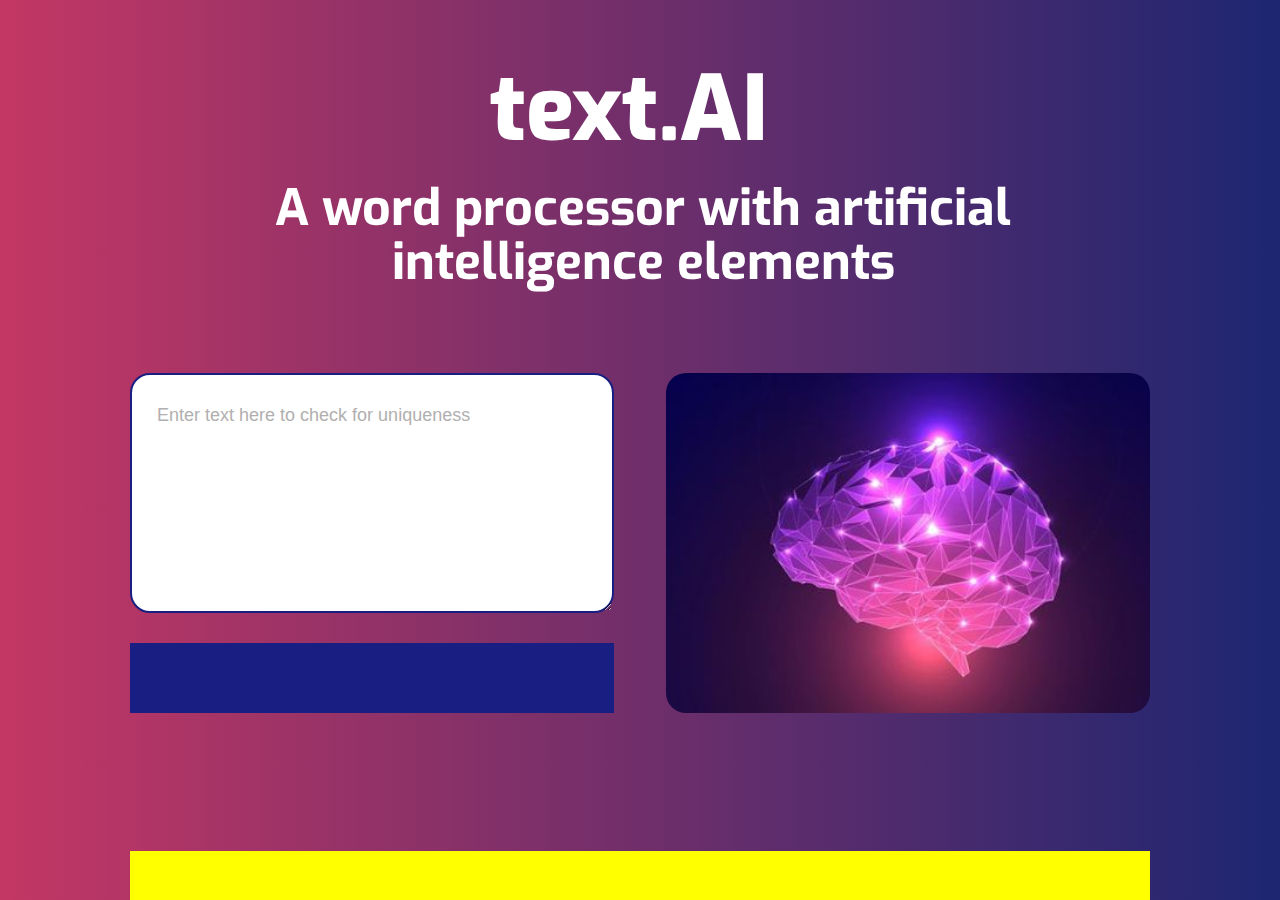
==== index.html @ 9f1c29d3 "first commit" ====
<!DOCTYPE html>
<html lang="en">

<head>
    <meta charset="UTF-8">
    <meta name="viewport" content="width=device-width, initial-scale=1.0">
    <link rel="stylesheet" href="./src/styles/styles.css">
    <title>Workshop</title>
</head>

<body>
    <section class="main-container">
        <section class="title-section">
            <h1>text.AI</h1>
        </section>
        <section class="about-section">
            <h2>A word processor with artificial intelligence elements</h2>
        </section>
        <main>
            <section class="application-field">
                <textarea placeholder="Enter text here to check for uniqueness"></textarea>
                <section class="application-field-select-button">

                </section>
            </section>

            <picture class="image-ai">
            </picture>

        </main>
        <section class="developers-info">
                <section class="developers-info-block">

                </section>
        </section>
    </section>

</body>

</html>
---- src/styles/styles.css ----
@import url("https://fonts.googleapis.com/css2?family=Exo:wght@400;500;600;700;800&display=swap");
* {
  font-family: "Exo", sans-serif;
}
body {
  padding: 0;
  margin: 0;
}
.main-container {
  width: 100%;
  height: 100vh;
  background: linear-gradient(90deg, #c33764 0%, #1d2671 100%);
  overflow-x: hidden;
}
.title-section {
  display: flex;
  justify-content: center;
}
.title-section h1 {
  color: #fff;
  font-size: 90px;
  font-weight: 800;
  font-style: normal;
  margin-top: 50px;
  padding-right: 22px;
  margin-bottom: 0;
}
.about-section {
  display: flex;
  justify-content: center;
}
.about-section h2 {
  width: 70%;
  padding-left: 6px;
  line-height: 54px;
  word-spacing: 0px;
  font-size: 50px;
  text-align: center;
  color: #fff;
  font-weight: bold;
  font-style: normal;
  margin-top: 12px;
}
main {
  display: flex;
  justify-content: space-between;
  margin-left: auto;
  margin-right: auto;
  width: calc(100vw - 260px);
  margin-top: 42px;
}
.application-field {
  justify-items: center;
  display: flex;
  flex-direction: column;
  width: 47.458%;
  min-width: 335px;
}
.application-field textarea {
  width: 100%;
  height: 240px;
  border: 2px solid #191f82;
  border-radius: 20px;
  box-sizing: border-box;
  outline: none;
  font-family: "Roboto", sans-serif;
  padding-left: 25px;
  padding-right: 25px;
  padding-bottom: 30px;
  padding-top: 30px;
  font-size: 18px;
  resize: vertical;
}
.application-field textarea::placeholder {
  color: #b1afaf;
}
.application-field .application-field-select-button {
  background-color: #191f82;
  width: 100%;
  height: 70px;
  margin-top: 30px;
  outline: none;
}
main .image-ai {
  width: 47.458%;
  height: 340px;
  background: url("../image/brain-ai.svg") no-repeat;
  background-size: cover;
  background-position: center;
  min-width: 335px;
  border-radius: 20px;
}
.developers-info {
  width: calc(100vw - 260px);
  height: 60px;
  margin-left: auto;
  margin-right: auto;
  margin-bottom: 100px;
}
.developers-info .developers-info-block {
  margin-top: 138.81px;
  height: 60px;
  background-color: yellow;
}

@media screen and (max-width: 931px) {
  .title-section h1 {
    color: #fff;
    font-size: 50px;
    font-weight: 800;
    font-style: normal;
    margin-top: 50px;
    margin-bottom: 0;
  }
  .about-section h2 {
    font-size: 16px;
    text-align: center;
    color: #fff;
    font-weight: bold;
    font-style: normal;
    margin-top: 30px;
    width: 88.947%;
  }
  main {
    display: flex;
    justify-content: center;
    flex-wrap: wrap-reverse;
  }
  .application-field {
    margin-top: 30px;
  }
  .developers-info .developers-info-block {
    margin-top: 60px;
  }
  main .image-ai {
    width: 88.947%;
  }
  .application-field {
    width: 88.947%;
  }
}

@media screen and (max-width: 376px) {
  main {
    display: flex;
    justify-content: center;
    width: auto;
    margin-left: 0;
    margin-right: 0;
  }
  main .image-ai {
    height: 205px;
  }
}
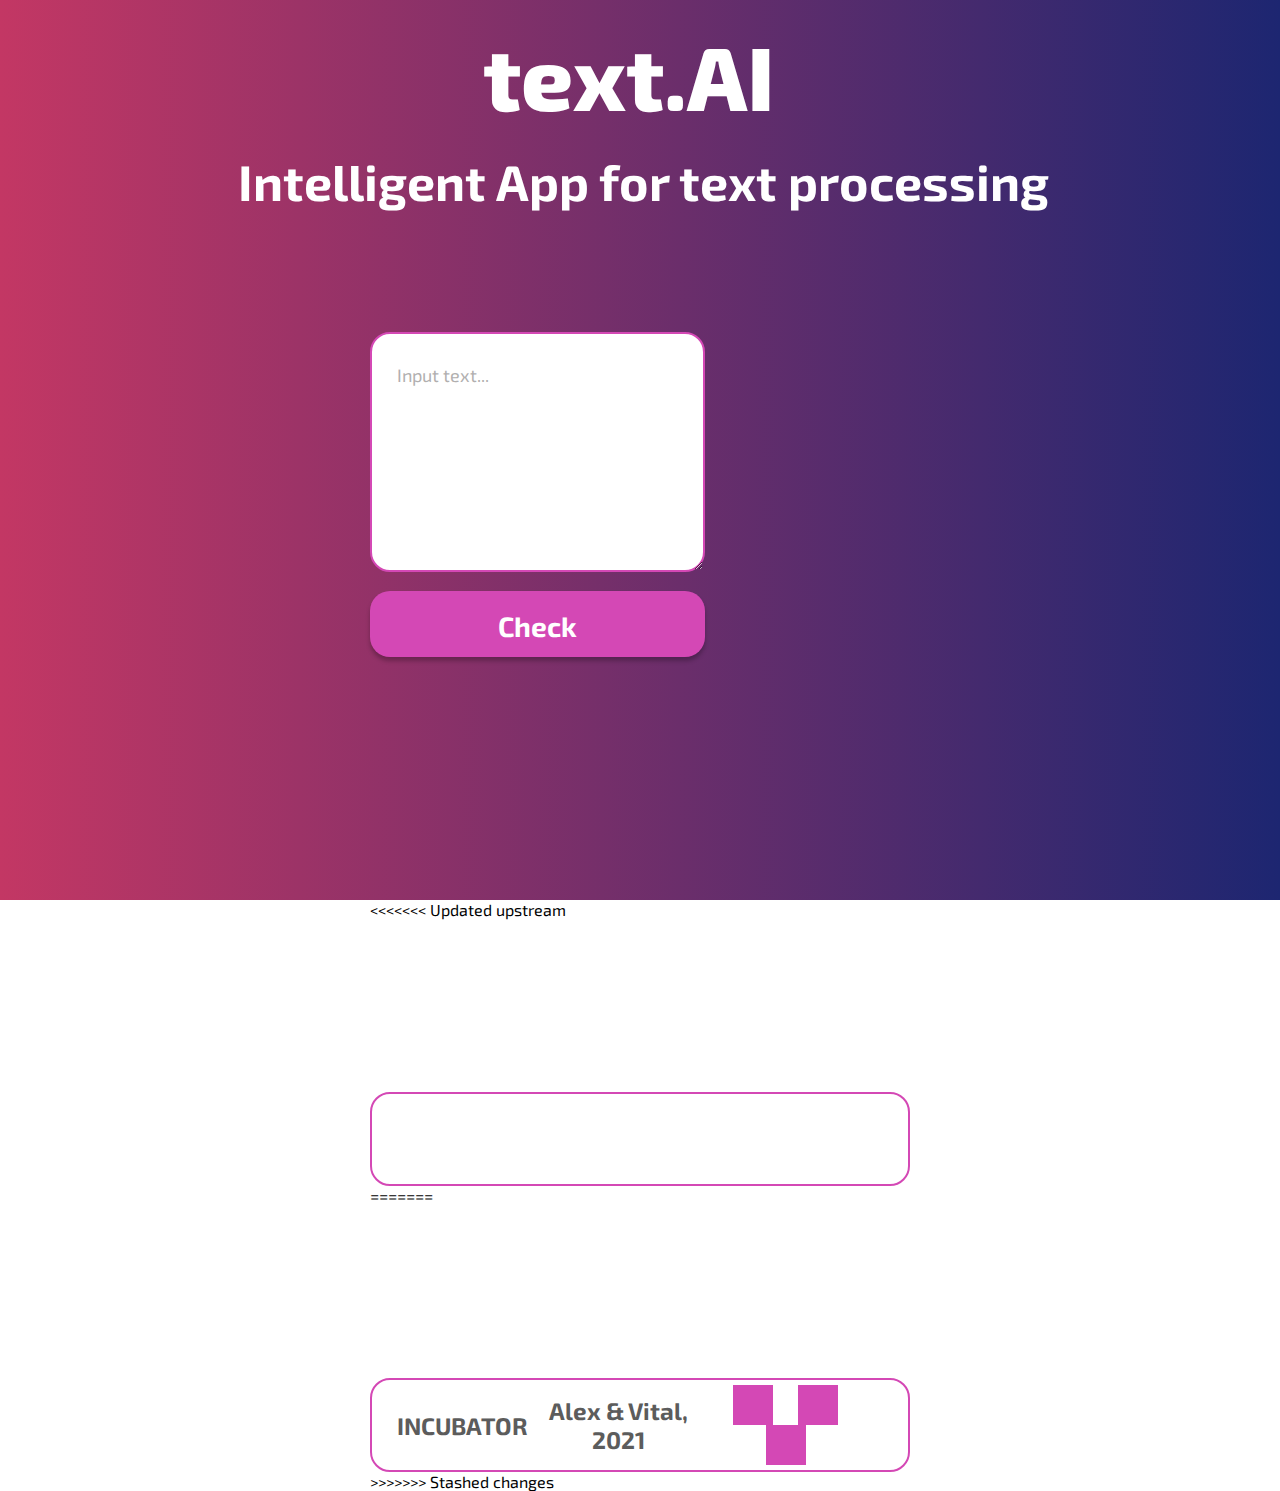
==== commit 5e04b436: "add: html & css files" ====
--- a/index.html
+++ b/index.html
@@ -5,7 +5,7 @@
     <meta charset="UTF-8">
     <meta name="viewport" content="width=device-width, initial-scale=1.0">
     <link rel="stylesheet" href="./src/styles/styles.css">
-    <title>Workshop</title>
+    <title>Antiplagiarism</title>
 </head>
 
 <body>
@@ -14,12 +14,12 @@
             <h1>text.AI</h1>
         </section>
         <section class="about-section">
-            <h2>A word processor with artificial intelligence elements</h2>
+            <h2>Intelligent App for text processing</h2>
         </section>
         <main>
             <section class="application-field">
-                <textarea placeholder="Enter text here to check for uniqueness"></textarea>
-                <section class="application-field-select-button">
+                <textarea placeholder="Input text..."></textarea>
+                <section class="application-field-select-button">Check</section>
 
                 </section>
             </section>
@@ -29,9 +29,21 @@
 
         </main>
         <section class="developers-info">
+<<<<<<< Updated upstream
+            <section class="developers-info-block">
+
+            </section>
+=======
                 <section class="developers-info-block">
-
+                    <section class="developers-info-block-text-left">INCUBATOR</section>
+                    <section class="developers-info-block-text-middle">Alex & Vital, 2021</section>
+                    <section class="developers-info-block-text-right">
+                        <section class="social social-gh" href="https://github.com"></section>
+                        <section class="social social-vk" href="https://vk.com"></section>
+                        <section class="social social-fb" href="https://www.facebook.com"></section>                        
+                    </section>
                 </section>
+>>>>>>> Stashed changes
         </section>
     </section>
 
--- a/src/styles/styles.css
+++ b/src/styles/styles.css
@@ -1,6 +1,6 @@
-@import url("https://fonts.googleapis.com/css2?family=Exo:wght@400;500;600;700;800&display=swap");
+@import url('https://fonts.googleapis.com/css2?family=Exo+2:wght@300&display=swap');
 * {
-  font-family: "Exo", sans-serif;
+  font-family: "Exo 2", sans-serif;
 }
 body {
   padding: 0;
@@ -20,8 +20,9 @@
   color: #fff;
   font-size: 90px;
   font-weight: 800;
+  line-height: 108px;
   font-style: normal;
-  margin-top: 50px;
+  margin-top: 21px;
   padding-right: 22px;
   margin-bottom: 0;
 }
@@ -32,57 +33,75 @@
 .about-section h2 {
   width: 70%;
   padding-left: 6px;
-  line-height: 54px;
+  line-height: 60px;
   word-spacing: 0px;
   font-size: 50px;
   text-align: center;
   color: #fff;
   font-weight: bold;
   font-style: normal;
-  margin-top: 12px;
+  margin-top: 22px;
 }
 main {
   display: flex;
   justify-content: space-between;
   margin-left: auto;
   margin-right: auto;
-  width: calc(100vw - 260px);
-  margin-top: 42px;
+  width: calc(100vw - 740px);
+  margin-top: 79px;
 }
 .application-field {
   justify-items: center;
   display: flex;
   flex-direction: column;
+  justify-content: space-between;
   width: 47.458%;
   min-width: 335px;
 }
 .application-field textarea {
   width: 100%;
   height: 240px;
-  border: 2px solid #191f82;
+  border: 2px solid #D448B5;
   border-radius: 20px;
   box-sizing: border-box;
-  outline: none;
-  font-family: "Roboto", sans-serif;
+  outline: none;  
   padding-left: 25px;
   padding-right: 25px;
   padding-bottom: 30px;
   padding-top: 30px;
   font-size: 18px;
+  line-height: 22px;
   resize: vertical;
 }
 .application-field textarea::placeholder {
   color: #b1afaf;
 }
 .application-field .application-field-select-button {
-  background-color: #191f82;
+  background-color: #D448B5;
   width: 100%;
-  height: 70px;
-  margin-top: 30px;
+  height: 66px;
+  box-shadow: 0px 4px 4px rgba(0, 0, 0, 0.25);
+  border-radius: 20px;
+  margin-top: 19px;
   outline: none;
+  text-align: center;
+  font-style: normal;
+  font-weight: bold;
+  font-size: 28px;
+  line-height: 70px;  
+  color: #FFFFFF;
+}
+.application-field .application-field-select-button:hover {
+  background-color: #EA95D7;
+  box-shadow: 0px 4px 4px rgba(0, 0, 0, 0.25); 
+}
+.application-field .application-field-select-button:active {
+  background-color: #9F508E;
+  box-shadow: 0px 4px 4px rgba(0, 0, 0, 0.25);
+  transform: translateY(4px); 
 }
 main .image-ai {
-  width: 47.458%;
+  width: 47.458%;  
   height: 340px;
   background: url("../image/brain-ai.svg") no-repeat;
   background-size: cover;
@@ -91,18 +110,50 @@
   border-radius: 20px;
 }
 .developers-info {
-  width: calc(100vw - 260px);
+  width: calc(100vw - 740px);
   height: 60px;
   margin-left: auto;
   margin-right: auto;
   margin-bottom: 100px;
 }
 .developers-info .developers-info-block {
-  margin-top: 138.81px;
-  height: 60px;
-  background-color: yellow;
-}
-
+  margin-top: 173px;
+  height: 90px;
+  background-color:#FFFFFF;
+  border: 2px solid #D448B5;
+  border-radius: 20px;
+  outline: none;
+  display: flex;
+  justify-content: space-between;
+  flex-direction: row;
+  align-items: center;
+  font-weight: bold;
+  font-size: 24px;
+  line-height: 29px;
+  text-align: center;
+  color: #5C5C5C;
+  padding-left: 25px;
+  padding-right: 25px;
+}
+.developers-info-block-text-right .social {
+  display: inline-block;
+  width: 40px;
+  height: 40px;
+  margin-right: 20px;
+  vertical-align: middle;  
+}
+.social-gh {
+  background-color: #D448B5;
+  background-position: 0 0;
+}
+.social-vk {
+  background-color: #D448B5;
+  background-position: -40px 0;
+}
+.social-fb {
+  background-color: #D448B5;
+  background-position: -80px 0;
+}
 @media screen and (max-width: 931px) {
   .title-section h1 {
     color: #fff;
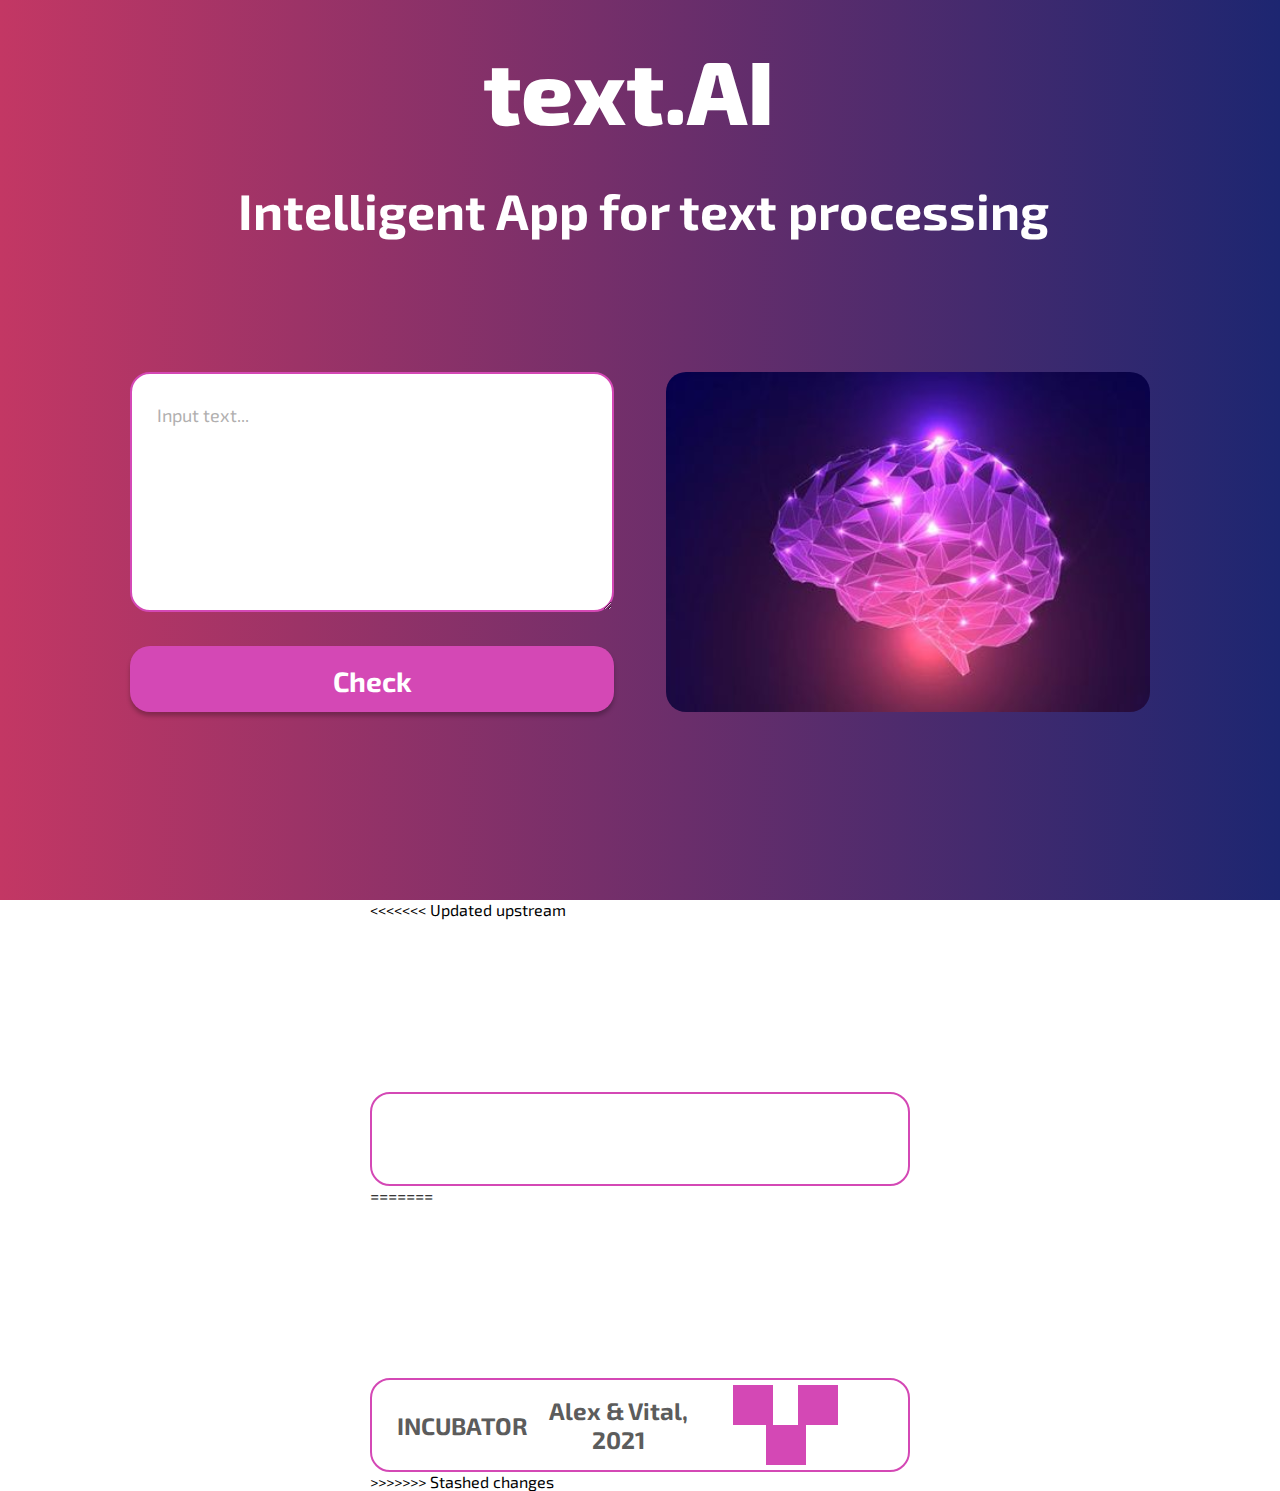
==== commit 144f80fa: "check errors" ====
--- a/index.html
+++ b/index.html
@@ -22,10 +22,11 @@
                 <section class="application-field-select-button">Check</section>
 
                 </section>
+                <section class="image-ai">
+                </section>
             </section>
 
-            <picture class="image-ai">
-            </picture>
+        
 
         </main>
         <section class="developers-info">
--- a/src/styles/styles.css
+++ b/src/styles/styles.css
@@ -1,4 +1,4 @@
-@import url('https://fonts.googleapis.com/css2?family=Exo+2:wght@300&display=swap');
+@import url("https://fonts.googleapis.com/css2?family=Exo+2:wght@400;500;700;800;900&display=swap");
 * {
   font-family: "Exo 2", sans-serif;
 }
@@ -22,7 +22,7 @@
   font-weight: 800;
   line-height: 108px;
   font-style: normal;
-  margin-top: 21px;
+  margin-top: 35px;
   padding-right: 22px;
   margin-bottom: 0;
 }
@@ -32,23 +32,23 @@
 }
 .about-section h2 {
   width: 70%;
+  font-weight: 700;
   padding-left: 6px;
   line-height: 60px;
   word-spacing: 0px;
   font-size: 50px;
   text-align: center;
   color: #fff;
-  font-weight: bold;
   font-style: normal;
-  margin-top: 22px;
+  margin-top: 37px;
 }
 main {
   display: flex;
   justify-content: space-between;
   margin-left: auto;
   margin-right: auto;
-  width: calc(100vw - 740px);
-  margin-top: 79px;
+  width: calc(100vw - 260px);
+  margin-top: 90px;
 }
 .application-field {
   justify-items: center;
@@ -61,10 +61,10 @@
 .application-field textarea {
   width: 100%;
   height: 240px;
-  border: 2px solid #D448B5;
+  border: 2px solid #d448b5;
   border-radius: 20px;
   box-sizing: border-box;
-  outline: none;  
+  outline: none;
   padding-left: 25px;
   padding-right: 25px;
   padding-bottom: 30px;
@@ -77,7 +77,7 @@
   color: #b1afaf;
 }
 .application-field .application-field-select-button {
-  background-color: #D448B5;
+  background-color: #d448b5;
   width: 100%;
   height: 66px;
   box-shadow: 0px 4px 4px rgba(0, 0, 0, 0.25);
@@ -88,20 +88,20 @@
   font-style: normal;
   font-weight: bold;
   font-size: 28px;
-  line-height: 70px;  
-  color: #FFFFFF;
+  line-height: 70px;
+  color: #ffffff;
 }
 .application-field .application-field-select-button:hover {
-  background-color: #EA95D7;
-  box-shadow: 0px 4px 4px rgba(0, 0, 0, 0.25); 
+  background-color: #ea95d7;
+  box-shadow: 0px 4px 4px rgba(0, 0, 0, 0.25);
 }
 .application-field .application-field-select-button:active {
-  background-color: #9F508E;
+  background-color: #9f508e;
   box-shadow: 0px 4px 4px rgba(0, 0, 0, 0.25);
-  transform: translateY(4px); 
+  transform: translateY(4px);
 }
 main .image-ai {
-  width: 47.458%;  
+  width: 47.458%;
   height: 340px;
   background: url("../image/brain-ai.svg") no-repeat;
   background-size: cover;
@@ -119,8 +119,8 @@
 .developers-info .developers-info-block {
   margin-top: 173px;
   height: 90px;
-  background-color:#FFFFFF;
-  border: 2px solid #D448B5;
+  background-color: #ffffff;
+  border: 2px solid #d448b5;
   border-radius: 20px;
   outline: none;
   display: flex;
@@ -131,7 +131,7 @@
   font-size: 24px;
   line-height: 29px;
   text-align: center;
-  color: #5C5C5C;
+  color: #5c5c5c;
   padding-left: 25px;
   padding-right: 25px;
 }
@@ -140,18 +140,18 @@
   width: 40px;
   height: 40px;
   margin-right: 20px;
-  vertical-align: middle;  
+  vertical-align: middle;
 }
 .social-gh {
-  background-color: #D448B5;
+  background-color: #d448b5;
   background-position: 0 0;
 }
 .social-vk {
-  background-color: #D448B5;
+  background-color: #d448b5;
   background-position: -40px 0;
 }
 .social-fb {
-  background-color: #D448B5;
+  background-color: #d448b5;
   background-position: -80px 0;
 }
 @media screen and (max-width: 931px) {
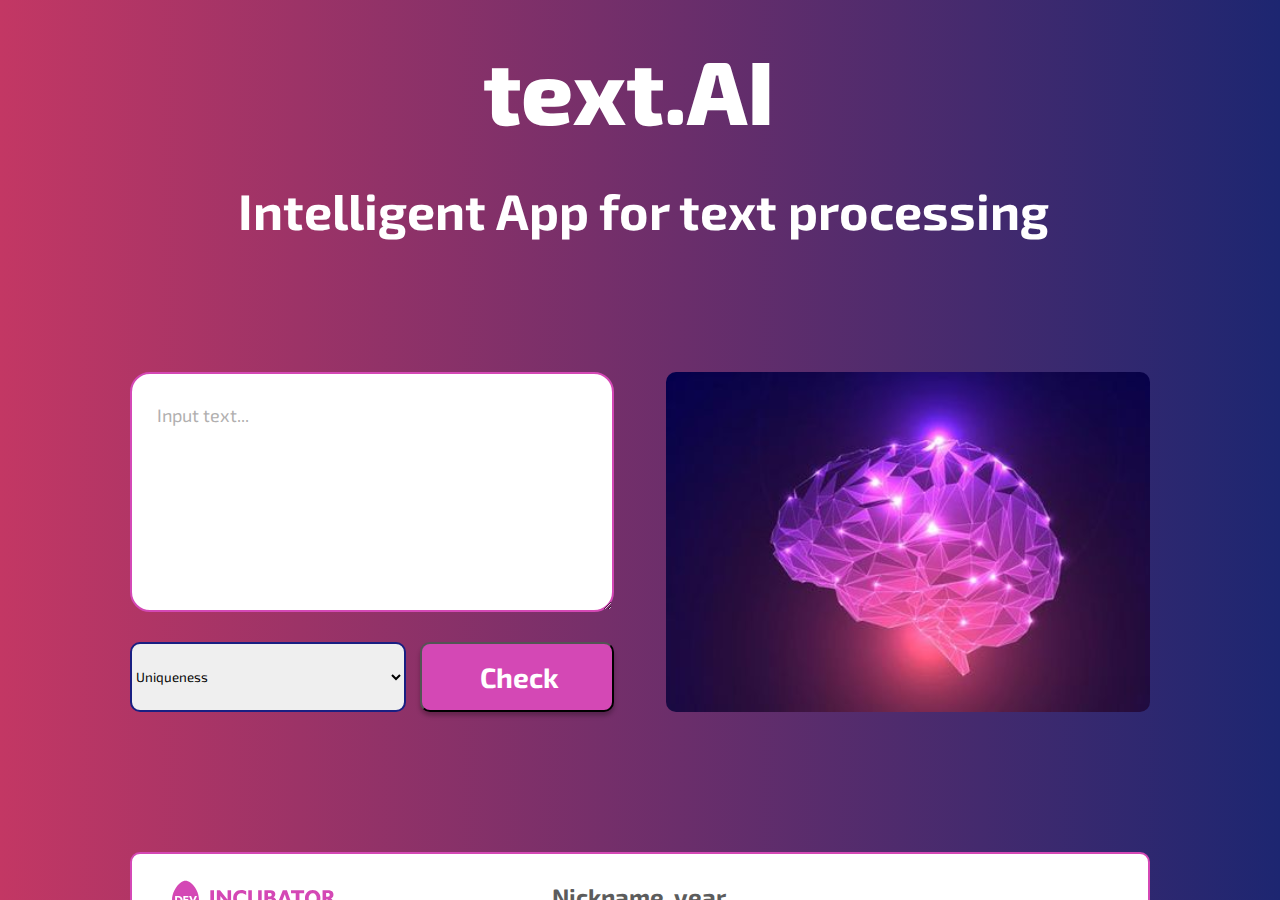
==== commit ec1f1ffe: "add some css" ====
--- a/index.html
+++ b/index.html
@@ -5,46 +5,55 @@
     <meta charset="UTF-8">
     <meta name="viewport" content="width=device-width, initial-scale=1.0">
     <link rel="stylesheet" href="./src/styles/styles.css">
+    <link rel="stylesheet" href="https://use.fontawesome.com/releases/v5.15.2/css/all.css"
+        integrity="sha384-vSIIfh2YWi9wW0r9iZe7RJPrKwp6bG+s9QZMoITbCckVJqGCCRhc+ccxNcdpHuYu" crossorigin="anonymous">
     <title>Antiplagiarism</title>
 </head>
 
 <body>
     <section class="main-container">
-        <section class="title-section">
-            <h1>text.AI</h1>
-        </section>
-        <section class="about-section">
-            <h2>Intelligent App for text processing</h2>
-        </section>
-        <main>
-            <section class="application-field">
-                <textarea placeholder="Input text..."></textarea>
-                <section class="application-field-select-button">Check</section>
+        <section class="container">
+            <section class="title-section">
+                <h1>text.AI</h1>
+            </section>
+            <section class="about-section">
+                <h2>Intelligent App for text processing</h2>
+            </section>
+            <main>
+                <section class="application-field">
+                    <form action="#">
+                        <textarea placeholder="Input text..."></textarea>
+                        <section class="application-options">
 
+                            <select class="application-select" name="application-select" id="">
+                                <option value="Uniqueness">Uniqueness</option>
+                                <option value="Repetition">Repetition</option>
+                                <option value="Misprint">Misprint</option>
+                                <option value="Validation">Validation</option>
+                            </select>
+                            <input value="Check" type="submit" class="application-field-select-button" />
+                        </section>
+
+                    </form>
                 </section>
                 <section class="image-ai">
                 </section>
-            </section>
+            </main>
+            <section class="developers-info">
 
-        
 
-        </main>
-        <section class="developers-info">
-<<<<<<< Updated upstream
-            <section class="developers-info-block">
-
-            </section>
-=======
                 <section class="developers-info-block">
-                    <section class="developers-info-block-text-left">INCUBATOR</section>
-                    <section class="developers-info-block-text-middle">Alex & Vital, 2021</section>
+                    <section class="developers-info-block-text-left"></section>
+                    <section class="developers-info-block-text-middle">Nickname, year</section>
                     <section class="developers-info-block-text-right">
-                        <section class="social social-gh" href="https://github.com"></section>
-                        <section class="social social-vk" href="https://vk.com"></section>
-                        <section class="social social-fb" href="https://www.facebook.com"></section>                        
+                        <section class="social social-gh" href="https://github.com"><i class="fab fa-github"></i>
+                        </section>
+                        <section class="social social-vk" href="https://vk.com"><i class="fab fa-vk"></i></section>
+                        <section class="social social-fb" href="https://www.facebook.com"><i
+                                class="fab fa-facebook-square"></i></section>
                     </section>
                 </section>
->>>>>>> Stashed changes
+            </section>
         </section>
     </section>
 
--- a/src/styles/styles.css
+++ b/src/styles/styles.css
@@ -7,10 +7,16 @@
   margin: 0;
 }
 .main-container {
+  display: flex;
+  justify-content: center;
   width: 100%;
   height: 100vh;
   background: linear-gradient(90deg, #c33764 0%, #1d2671 100%);
   overflow-x: hidden;
+}
+.container {
+  width: calc(100vw - 260px);
+  margin-bottom: 82px;
 }
 .title-section {
   display: flex;
@@ -31,7 +37,6 @@
   justify-content: center;
 }
 .about-section h2 {
-  width: 70%;
   font-weight: 700;
   padding-left: 6px;
   line-height: 60px;
@@ -47,7 +52,7 @@
   justify-content: space-between;
   margin-left: auto;
   margin-right: auto;
-  width: calc(100vw - 260px);
+  width: 100%;
   margin-top: 90px;
 }
 .application-field {
@@ -56,8 +61,15 @@
   flex-direction: column;
   justify-content: space-between;
   width: 47.458%;
-  min-width: 335px;
-}
+}
+.application-field .application-options {
+  display: flex;
+  flex-direction: row;
+  justify-content: space-between;
+  height: 70px;
+  margin-top: 27px;
+}
+
 .application-field textarea {
   width: 100%;
   height: 240px;
@@ -76,20 +88,27 @@
 .application-field textarea::placeholder {
   color: #b1afaf;
 }
+.application-field .application-options .application-select {
+  align-self: center;
+  height: 100%;
+  width: 57%;
+  border-radius: 10px;
+  border: 2px solid #191f82;
+}
 .application-field .application-field-select-button {
   background-color: #d448b5;
-  width: 100%;
-  height: 66px;
-  box-shadow: 0px 4px 4px rgba(0, 0, 0, 0.25);
-  border-radius: 20px;
-  margin-top: 19px;
+  height: 100%;
+  width: 40%;
+  box-shadow: 0px 4px 4px rgb(0 0 0 / 25%);
+  border-radius: 10px;
   outline: none;
   text-align: center;
   font-style: normal;
   font-weight: bold;
   font-size: 28px;
-  line-height: 70px;
+  line-height: 65px;
   color: #ffffff;
+  padding-right: 1px;
 }
 .application-field .application-field-select-button:hover {
   background-color: #ea95d7;
@@ -106,22 +125,21 @@
   background: url("../image/brain-ai.svg") no-repeat;
   background-size: cover;
   background-position: center;
-  min-width: 335px;
-  border-radius: 20px;
+  
+  border-radius: 10px;
 }
 .developers-info {
-  width: calc(100vw - 740px);
+  width: 100%;
   height: 60px;
   margin-left: auto;
   margin-right: auto;
-  margin-bottom: 100px;
 }
 .developers-info .developers-info-block {
-  margin-top: 173px;
-  height: 90px;
+  margin-top: 140px;
+  height: 85px;
   background-color: #ffffff;
   border: 2px solid #d448b5;
-  border-radius: 20px;
+  border-radius: 10px;
   outline: none;
   display: flex;
   justify-content: space-between;
@@ -132,39 +150,36 @@
   line-height: 29px;
   text-align: center;
   color: #5c5c5c;
-  padding-left: 25px;
-  padding-right: 25px;
-}
-.developers-info-block-text-right .social {
-  display: inline-block;
-  width: 40px;
-  height: 40px;
-  margin-right: 20px;
-  vertical-align: middle;
-}
-.social-gh {
-  background-color: #d448b5;
-  background-position: 0 0;
-}
-.social-vk {
-  background-color: #d448b5;
-  background-position: -40px 0;
-}
-.social-fb {
-  background-color: #d448b5;
-  background-position: -80px 0;
+  padding-left: 35px;
+  padding-right: 35px;
+}
+.developers-info .developers-info-block .developers-info-block-text-left {
+  background-image: url("../image//incubator-logo.svg");
+  background-repeat: no-repeat;
+  width: 163px;
+  height: 33px;
+  margin-left: 5px;
+}
+.developers-info .developers-info-block .developers-info-block-text-right {
+  display: flex;
+  justify-content: space-between;
+  width: 170px;
+}
+.developers-info-block-text-right .social i {
+  font-size: 40px;
+  color: #d448b5;
 }
 @media screen and (max-width: 931px) {
   .title-section h1 {
     color: #fff;
-    font-size: 50px;
+    font-size: 70px;
     font-weight: 800;
     font-style: normal;
     margin-top: 50px;
     margin-bottom: 0;
   }
   .about-section h2 {
-    font-size: 16px;
+    font-size: 30px;
     text-align: center;
     color: #fff;
     font-weight: bold;
@@ -176,6 +191,7 @@
     display: flex;
     justify-content: center;
     flex-wrap: wrap-reverse;
+    margin-top: 30px;
   }
   .application-field {
     margin-top: 30px;
@@ -184,14 +200,29 @@
     margin-top: 60px;
   }
   main .image-ai {
-    width: 88.947%;
+    width: 100%;
   }
   .application-field {
-    width: 88.947%;
+    width: 100%;
+  }
+  .developers-info .developers-info-block {
+    flex-wrap: wrap;
+    height: auto;
+    justify-content: center;
+  }
+  .developers-info .developers-info-block section {
+    margin: 15px;
+  }
+  .developers-info .developers-info-block .developers-info-block-text-right{
+    width: auto;
   }
 }
 
-@media screen and (max-width: 376px) {
+@media screen and (max-width: 426px) {
+  .container {
+    width: calc(100vw - 40px);
+    margin-bottom: 82px;
+  }
   main {
     display: flex;
     justify-content: center;
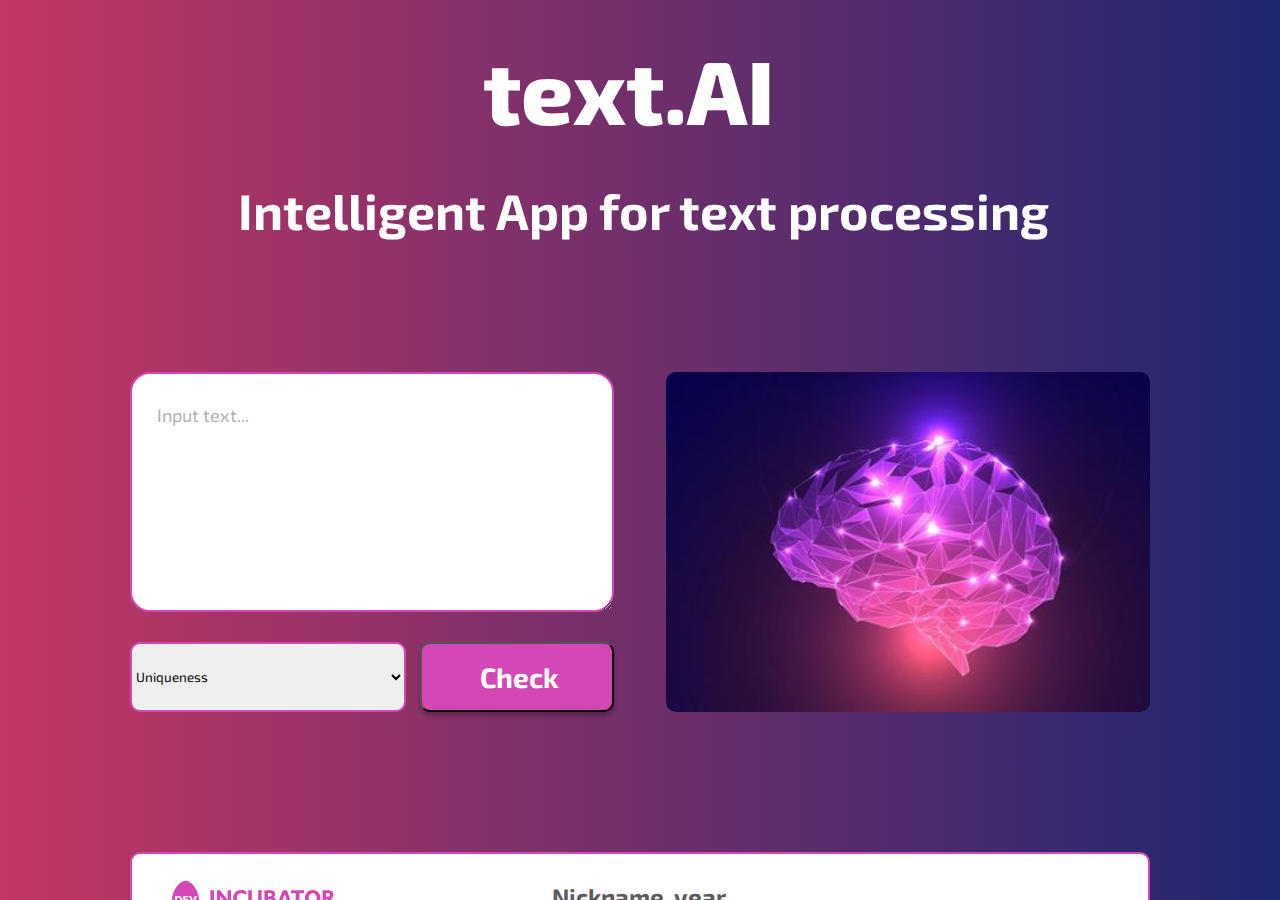
==== commit abda2a95: "have starting perfect pixeling" ====
--- a/index.html
+++ b/index.html
@@ -17,10 +17,11 @@
                 <h1>text.AI</h1>
             </section>
             <section class="about-section">
-                <h2>Intelligent App for text processing</h2>
+                <h2 id="about-section-main-header">Intelligent App for text processing</h2>
+                <h2 id="about-section-result-header">The result of checking the text for uniqueness</h2>
             </section>
             <main>
-                <section class="application-field">
+                <section id="application-field" class="application-field">
                     <form action="#">
                         <textarea placeholder="Input text..."></textarea>
                         <section class="application-options">
@@ -31,32 +32,49 @@
                                 <option value="Misprint">Misprint</option>
                                 <option value="Validation">Validation</option>
                             </select>
-                            <input value="Check" type="submit" class="application-field-select-button" />
+                            <input id="submit-button" value="Check" type="submit"
+                                class="application-field-select-button" />
                         </section>
 
                     </form>
                 </section>
-                <section class="image-ai">
+                <section id="image-ai" class="image-ai">
+                </section>
+                <section id="result-section" class="result-section">
+                    <section class="result-banner">
+                        <section class="result-icon"></section>
+                        <p>Your text is 60% unique</p>
+                    </section>
+                    <button id="back-button" class="result-button">
+                        <p>Back</p>
+                    </button>
                 </section>
             </main>
             <section class="developers-info">
-
-
                 <section class="developers-info-block">
-                    <section class="developers-info-block-text-left"></section>
+                    <a href="#">
+                        <section class="developers-info-block-text-left"></section>
+                    </a>
                     <section class="developers-info-block-text-middle">Nickname, year</section>
                     <section class="developers-info-block-text-right">
-                        <section class="social social-gh" href="https://github.com"><i class="fab fa-github"></i>
-                        </section>
-                        <section class="social social-vk" href="https://vk.com"><i class="fab fa-vk"></i></section>
-                        <section class="social social-fb" href="https://www.facebook.com"><i
-                                class="fab fa-facebook-square"></i></section>
+                        <a href="#">
+                            <section class="social social-gh" href="https://github.com"><i class="fab fa-github"></i>
+                            </section>
+                        </a>
+                        <a href="#">
+                            <section class="social social-vk" href="https://vk.com"><i class="fab fa-vk"></i></section>
+                        </a>
+                        <a href="#">
+                            <section class="social social-fb" href="https://www.facebook.com"><i
+                                    class="fab fa-facebook-square"></i></section>
+                        </a>
+
                     </section>
                 </section>
             </section>
         </section>
     </section>
-
+    <script src="./src/scripts/script.js"></script>
 </body>
 
 </html>--- a/src/styles/styles.css
+++ b/src/styles/styles.css
@@ -16,6 +16,7 @@
 }
 .container {
   width: calc(100vw - 260px);
+  min-width: 335px;
   margin-bottom: 82px;
 }
 .title-section {
@@ -46,6 +47,9 @@
   color: #fff;
   font-style: normal;
   margin-top: 37px;
+}
+#about-section-result-header {
+  width: 90%;
 }
 main {
   display: flex;
@@ -92,8 +96,74 @@
   align-self: center;
   height: 100%;
   width: 57%;
-  border-radius: 10px;
+  border: 2px solid #d448b5;
+  box-sizing: border-box;
+  border-radius: 10px;
+  outline: none;
+}
+.application-field .application-options .application-select ul {
+  display: flex;
+  flex-direction: column;
+  justify-content: center;
+  align-items: stretch;
+  position: relative;
   border: 2px solid #191f82;
+  box-sizing: border-box;
+  border-radius: 10px;
+  margin: 0;
+  padding: 0;
+  list-style: none;
+  outline: none;
+  background-color: #fff;
+}
+.application-field .application-options .application-select ul > li {
+  height: 70px;
+  border: 2px solid #191f82;
+  background-color: #fff;
+  display: flex;
+  flex-direction: row;
+  align-items: center;
+  justify-content: start;
+}
+.application-field .application-options .application-select ul > li:hover {
+  background-color: #ccc;
+  cursor: pointer;
+}
+.application-field .application-options .application-select ul > li > section {
+  width: 40px;
+  height: 35px;
+}
+.application-field
+  .application-options
+  .application-select
+  ul
+  > li:nth-child(1)
+  section {
+  background-image: url("../image/select-menu-icons/unique.svg");
+}
+.application-field
+  .application-options
+  .application-select
+  ul
+  > li:nth-child(2)
+  section {
+  background-image: url("../image/select-menu-icons/repetition.svg");
+}
+.application-field
+  .application-options
+  .application-select
+  ul
+  > li:nth-child(3)
+  section {
+  background-image: url("../image/select-menu-icons/misprint.svg");
+}
+.application-field
+  .application-options
+  .application-select
+  ul
+  > li:nth-child(4)
+  section {
+  background-image: url("../image/select-menu-icons/validation.svg");
 }
 .application-field .application-field-select-button {
   background-color: #d448b5;
@@ -109,6 +179,7 @@
   line-height: 65px;
   color: #ffffff;
   padding-right: 1px;
+  cursor: pointer;
 }
 .application-field .application-field-select-button:hover {
   background-color: #ea95d7;
@@ -125,23 +196,86 @@
   background: url("../image/brain-ai.svg") no-repeat;
   background-size: cover;
   background-position: center;
-  
-  border-radius: 10px;
+
+  border-radius: 10px;
+}
+.result-section {
+  margin-top: 40px;
+  width: 100%;
+  display: flex;
+  flex-direction: column;
+  align-items: center;
+  margin-bottom: 88.5px;
+}
+.result-section .result-banner {
+  display: flex;
+  width: 76.272%;
+  min-width: 305px;
+  height: 130px;
+  background-color: #fff;
+  border: 2px solid #d448b5;
+  box-sizing: border-box;
+  box-shadow: 0px 10px 30px rgba(0, 0, 0, 0.5);
+  border-radius: 15px;
+}
+.result-section .result-banner .result-icon {
+  background-image: url("../image/result-brain.svg");
+  background-repeat: no-repeat;
+  background-size: contain;
+  background-position: center;
+  height: 100%;
+  margin-left: 40px;
+  width: 105.17px;
+}
+.result-section .result-banner p {
+  font-style: normal;
+  font-weight: 500;
+  font-size: calc(4vw - 2px);
+  margin: 0;
+  align-self: center;
+  padding-left: 6.9%;
+  color: #d448b5;
+}
+.result-section .result-button {
+  margin-top: 55px;
+  width: 19%;
+  min-width: 305px;
+  height: 66px;
+  background: #d448b5;
+  box-shadow: 0px 4px 4px rgb(0 0 0 / 25%);
+  border-radius: 10px;
+}
+.result-section .result-button p {
+  font-style: normal;
+  font-weight: bold;
+  font-size: 28px;
+  color: #fff;
+  margin: 0;
+}
+.result-section .result-button:hover {
+  cursor: pointer;
+  background: #ea95d7;
+}
+.result-section .result-button:active {
+  cursor: pointer;
+  background: #9f508e;
 }
 .developers-info {
   width: 100%;
   height: 60px;
+  margin-top: 140px;
   margin-left: auto;
   margin-right: auto;
 }
 .developers-info .developers-info-block {
-  margin-top: 140px;
-  height: 85px;
+  margin-top: 41px;
+  height: 90px;
   background-color: #ffffff;
   border: 2px solid #d448b5;
   border-radius: 10px;
   outline: none;
   display: flex;
+  box-sizing: border-box;
   justify-content: space-between;
   flex-direction: row;
   align-items: center;
@@ -196,14 +330,20 @@
   .application-field {
     margin-top: 30px;
   }
+
   .developers-info .developers-info-block {
-    margin-top: 60px;
+    margin-top: 30px;
   }
   main .image-ai {
     width: 100%;
+    height: auto;
+    min-height: 205px;
   }
   .application-field {
     width: 100%;
+  }
+  .developers-info {
+    margin-top: 30px;
   }
   .developers-info .developers-info-block {
     flex-wrap: wrap;
@@ -213,7 +353,7 @@
   .developers-info .developers-info-block section {
     margin: 15px;
   }
-  .developers-info .developers-info-block .developers-info-block-text-right{
+  .developers-info .developers-info-block .developers-info-block-text-right {
     width: auto;
   }
 }
@@ -221,7 +361,33 @@
 @media screen and (max-width: 426px) {
   .container {
     width: calc(100vw - 40px);
-    margin-bottom: 82px;
+    margin-bottom: 0px;
+  }
+  .title-section {
+    height: 100px;
+  }
+  .title-section h1 {
+    color: #fff;
+    font-size: 50px;
+    font-weight: 800;
+    font-style: normal;
+    margin-top: 6px;
+    margin-bottom: 0;
+    padding-right: 2px;
+  }
+  #about-section-result-header {
+    width: 58%;
+  }
+  .about-section h2 {
+    font-size: 16px;
+    text-align: center;
+    color: #fff;
+    font-weight: bold;
+    font-style: normal;
+    margin-top: 2px;
+    padding-left: 0px;
+    line-height: 25px;
+    word-spacing: 0px;
   }
   main {
     display: flex;
@@ -229,8 +395,94 @@
     width: auto;
     margin-left: 0;
     margin-right: 0;
+    margin-top: 17px;
+  }
+  .application-field textarea {
+    height: 180px;
+  }
+  .application-field .application-options {
+    flex-direction: column;
+    height: 160px;
+    margin-top: 18px;
+  }
+  .application-field .application-options .application-select {
+    width: 91%;
+    height: 70px;
+  }
+  .application-field .application-field-select-button {
+    width: 92%;
+    height: 70px;
+    padding: 0;
+    margin-left: auto;
+    margin-right: auto;
   }
   main .image-ai {
     height: 205px;
-  }
-}
+    margin-top: 25px;
+  }
+  .result-section {
+    margin-top: 0;
+    margin-bottom: 12px;
+  }
+  .result-section .result-banner {
+    display: flex;
+    width: 100%;
+    height: 200px;
+    flex-direction: column;
+    justify-content: space-around;
+    align-items: center;
+  }
+  .result-section .result-banner .result-icon {
+    height: 90px;
+    margin-left: 10px;
+    width: 100%;
+    margin-top: 5px;
+  }
+  .result-section .result-banner p {
+    width: 130px;
+    font-style: normal;
+    font-weight: 500;
+    margin: 0;
+    align-self: center;
+    font-size: 24px;
+    color: #d448b5;
+    padding-left: 12px;
+  }
+  .result-section .result-button {
+    margin-top: 36px;
+    width: 20%;
+    min-width: 305px;
+    height: 73px;
+    outline: none;
+    background: #d448b5;
+    box-shadow: 0px 4px 4px rgb(0 0 0 / 25%);
+    border-radius: 10px;
+  }
+  .developers-info {
+    margin-top: 30px;
+  }
+  .developers-info .developers-info-block .developers-info-block-text-left {
+    margin-top: 28px;
+    background-position: center;
+    background-size: contain;
+    width: 160px;
+    height: 33px;
+    margin-left: 15px;
+  }
+  .developers-info-block-text-middle {
+    margin-top: 1px !important;
+  }
+  .developers-info .developers-info-block section {
+    margin-top: 5px;
+    margin-left: 10px;
+    margin-right: 10px;
+    margin-bottom: 10px;
+  }
+  .developers-info-block-text-right {
+    margin-bottom: 12px !important;
+    margin-top: 0px !important;
+  }
+  .developers-info-block-text-right .social i {
+    font-size: 44px;
+  }
+}
